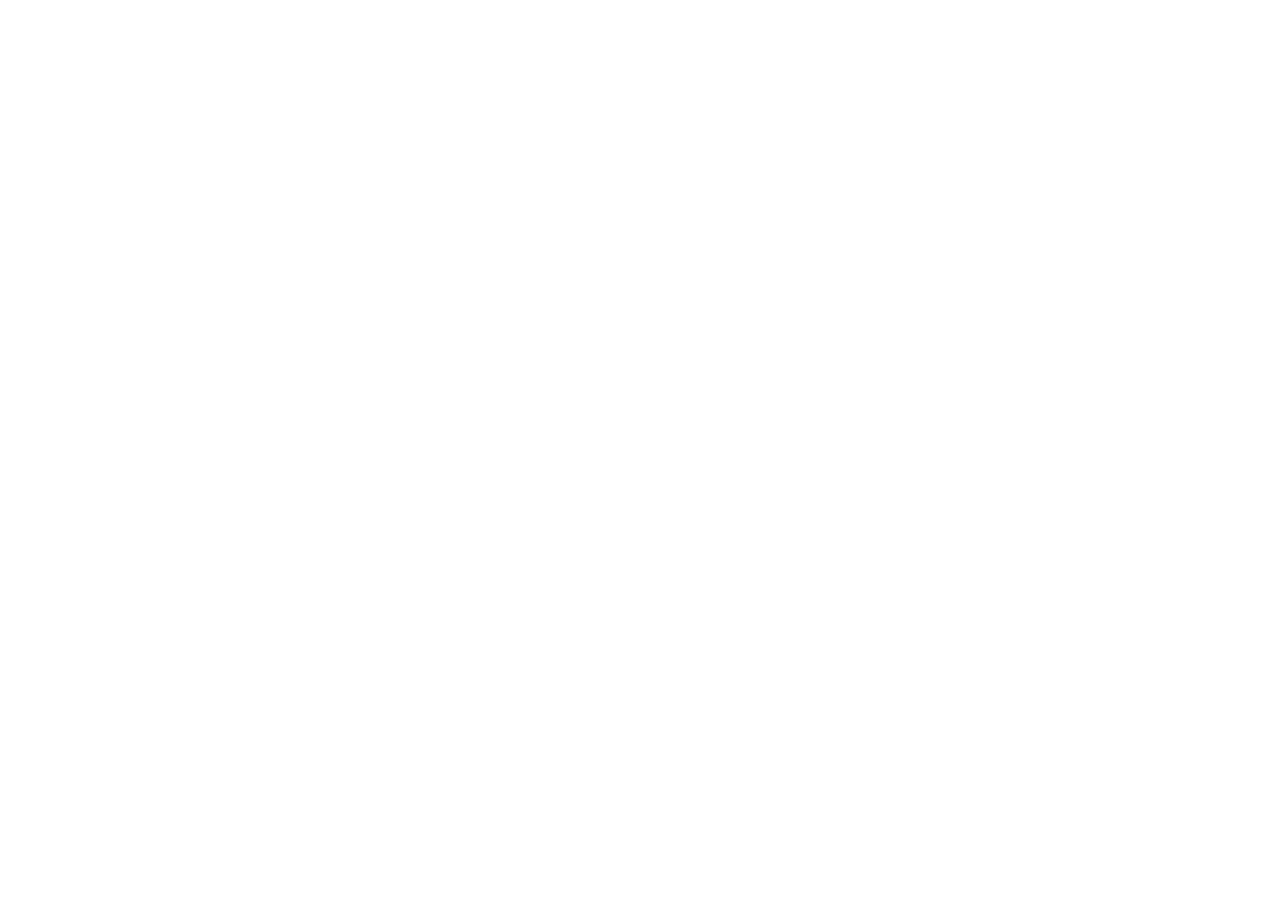
==== index-woman.html @ aa14f456 "[add]woman.html" ====
<!DOCTYPE html>
<html lang="ja">
<head>
  <meta charset="UTF-8">
  <meta name="viewport" content="width=device-width, initial-scale=1.0">
  <title>佐々木様LP</title>
    <link rel="stylesheet" type="text/css" href="css/reset.css">
    <!-- <link rel="stylesheet" type="text/css" href="css/anime.css"> -->
  <link rel="stylesheet" href="./assets/css/reset.css">
  <link rel="stylesheet" href="./assets/css/style.css">
</head>
<body id="protected-content" style="display: none;">

  <header></header>


  <div id="wrap">
    <div class="pagetop">
      <div class="side formBtn btn_float ">
        <a href="https://lp.starlight-fitness.jp/clp/sv5-ig-prof-lead-v1-line-thanks/" target="_blank">
          <!-- クリックした先のURL!-->
          <img class="lazyload -pc" src="./assets/img/PC/banner.png" alt>
          <img class="lazyload -sp" src="./assets/img/SP/banner.png" alt>
        </a>
      </div>
    </div>



    <!--FVここから-->
    <!-- <section id="section-sp01">
      <div class="container">
        <picture>
          <source srcset="./assets/img/PC/FV01.jpg" media="(max-width:600px)">
          <img src="./assets/img/PC/FV01.jpg" alt loading="lazy">
        </picture>
      </div>
    </section> -->
    <section id="section-01">
      <div class="container">
        <picture>
          <source srcset="./assets/img/SP/1FV-woman.jpg" media="(max-width:600px)">
          <img src="./assets/img/PC/1FV-woman.jpg" alt loading="lazy">
        </picture>
        <div class="section-01 btn_area">
          <a href="https://lp.starlight-fitness.jp/clp/sv5-ig-prof-lead-v1-line-thanks/" target="blank">
            <img src="./assets/img/PC/btn01.png" alt>
          </a>
        </div>
      </div>
    </section>
    <section id="section-02"><!--背景画像を指定02-->
      <div class="container">
        <picture>
          <source srcset="./assets/img/SP/sec02.jpg" media="(max-width:600px)">
          <img src="./assets/img/PC/sec02.jpg" alt loading="lazy">
        </picture>
        <div class="video_area">
          <div style="padding:60% 0 0 0;position:relative;"><iframe src="https://player.vimeo.com/video/820340994?h=510c86d027&amp;badge=0&amp;autopause=0&amp;player_id=0&amp;app_id=58479"  allow="autoplay; fullscreen; picture-in-picture; clipboard-write" style="position:absolute;top:0;left:0;width:100%;height:100%;" title="LP用の動画"></iframe></div>

        </div>

      </div>
    </section>
    <section id="section-cta"><!--背景画像を指定03-->
      <div class="container">
        <picture>
          <source srcset="./assets/img/SP/cta.jpg" media="(max-width:600px)" >
          <img src="./assets/img/PC/cta.jpg" alt loading="lazy">
        </picture>
        <div class="btn_area">
          <a href="https://lp.starlight-fitness.jp/clp/sv5-ig-prof-lead-v1-line-thanks/" target="blank">
            <img src="./assets/img/PC/btn01.png" alt>
          </a>
        </div>
      </div>
    </section>
    <section id="section-03"><!--背景画像を指定03-->
      <div class="container">
        <picture>
          <source srcset="./assets/img/SP/sec03.jpg" media="(max-width:600px)" >
          <img src="./assets/img/PC/sec03.jpg" alt loading="lazy">
        </picture>
      </div>
    </section>
    <section id="section-04"><!--背景画像を指定04-->
      <div class="container">
        <picture>
          <source srcset="./assets/img/SP/sec04.jpg" media="(max-width:600px)" >
          <img src="./assets/img/PC/sec04.jpg" alt loading="lazy">
        </picture>
      </div>
    </section>
    <section id="section-05"><!--背景画像を指定05-->
      <div class="container">
        <picture>
          <source srcset="./assets/img/SP/sec05.jpg" media="(max-width:600px)" >
          <img src="./assets/img/PC/sec05.jpg" alt loading="lazy">
        </picture>
      </div>
    </section>
    <section id="section-06"><!--背景画像を指定06-->
      <div class="container">
        <picture>
          <source srcset="./assets/img/SP/sec06.jpg" media="(max-width:600px)" >
          <img src="./assets/img/PC/sec06.jpg" alt loading="lazy">
        </picture>
        <!-- <div class="btn_area">
          <a href="https://lp.starlight-fitness.jp/clp/sv5-ig-prof-lead-v1-line-thanks/" target="blank">
            <img src="./assets/img/PC/btn02.png" alt>
          </a>
        </div> -->
      </div>
    </section>
    <section id="section-07"><!--背景画像を指定07-->
      <div class="container">
        <picture>
          <source srcset="./assets/img/SP/sec07.jpg" media="(max-width:600px)" >
          <img src="./assets/img/PC/sec07.jpg" alt loading="lazy">
        </picture>
      </div>
    </section>
    <section id="section-08"><!--背景画像を指定08-->
      <div class="container">
        <picture>
          <source srcset="./assets/img/SP/sec08.jpg" media="(max-width:600px)" >
          <img src="./assets/img/PC/sec08.jpg" alt loading="lazy">
        </picture>
      </div>
    </section>
    <section id="section-09"><!--背景画像を指定06-->
      <div class="container">
        <picture>
          <source srcset="./assets/img/SP/sec09.jpg" media="(max-width:600px)" >
          <img src="./assets/img/PC/sec09.jpg" alt loading="lazy">
        </picture>
      </div>
    </section>
    <section id="section-10"><!--背景画像を指定07-->
      <div class="container">
        <picture>
          <source srcset="./assets/img/SP/sec10.jpg" media="(max-width:600px)" >
          <img src="./assets/img/PC/sec10.jpg" alt loading="lazy">
        </picture>
      </div>
    </section>
    <section id="section-11"><!--背景画像を指定08-->
      <div class="container">
        <picture>
          <source srcset="./assets/img/SP/sec11.jpg" media="(max-width:600px)" >
          <img src="./assets/img/PC/sec11.jpg" alt loading="lazy">
        </picture>
        <div class="section-11 btn_area">
          <a href="https://lp.starlight-fitness.jp/clp/sv5-ig-prof-lead-v1-line-thanks/" target="blank">
            <img src="./assets/img/PC/btn02.png" alt>
          </a>
        </div>
      </div>
    </section>
    <section id="section-12"><!--背景画像を指定09-->
      <div class="container">
        <picture>
          <source srcset="./assets/img/SP/sec12.jpg" media="(max-width:600px)" >
          <img src="./assets/img/PC/sec12.jpg" alt loading="lazy">
        </picture>
      </div>
    </section>
    <section id="section-13"><!--背景画像を指定09-->
      <div class="container">
        <picture>
          <source srcset="./assets/img/SP/sec13.jpg" media="(max-width:600px)" >
          <img src="./assets/img/PC/sec13.jpg" alt loading="lazy">
        </picture>
      </div>
    </section>
    <section id="section-14"><!--背景画像を指定09-->
      <div class="container">
        <picture>
          <source srcset="./assets/img/SP/sec14.jpg" media="(max-width:600px)" >
          <img src="./assets/img/PC/sec14.jpg" alt loading="lazy">
        </picture>
        <div class="btn_area">
          <a href="https://lp.starlight-fitness.jp/clp/sv5-ig-prof-lead-v1-line-thanks/" target="blank">
            <img src="./assets/img/PC/btn02.png" alt>
          </a>
        </div>
      </div>
    </section>


  </div>

<div id="footer">
  <a href="https://lp.starlight-fitness.jp/clp/privacy/">プライバシーポリシー</a>
  <a href="https://lp.starlight-fitness.jp/clp/tokusho/">特商法取引に関する表記</a><br>
  &copy;2024 STARLIGHT FITNESS, All Rights Reserved.
</div>

  <script src="https://code.jquery.com/jquery-3.4.1.min.js" integrity="sha256-CSXorXvZcTkaix6Yvo6HppcZGetbYMGWSFlBw8HfCJo=" crossorigin="anonymous"></script>
    <script>
      function authenticate() {
        var username = prompt("Enter username:");
        var password = prompt("Enter password:");

        // ベーシックなユーザー名とパスワードのチェック
        if (username === 'demo' && password === 'demo') {
          document.getElementById('protected-content').style.display = 'block';
        } else {
          alert('Incorrect username or password');
          window.location.reload();
        }
      }

      window.onload = function () {
        authenticate();
      };
    </script>
  <script src="https://player.vimeo.com/api/player.js"></script>
  <script src="./assets/js/style.js"></script>
</body>
</html>
---- assets/css/style.css ----
@charset "UTF-8";
/* ---------------------------------------------------
 * base
/* ---------------------------------------------------*/
html {
  font-size: 62.5%;
  /*適宜変更お願いします*/
  width: 100%;
  -webkit-box-sizing: border-box;
  box-sizing: border-box;
}

body {
  text-align: center;
  font-size: 10px;
  font-family: "Noto Sans JP", YuGothic, "Yu Gothic", "ヒラギノ角ゴシック", "Hiragino Sans", sans-serif;
  color: #000000;
  width: 100%;
  background-color: #fff;
  font-weight: 400;
  /*適宜変更お願いします*/
  -webkit-font-feature-settings: "palt" 1;
          font-feature-settings: "palt" 1;
  /*自動カーニング*/
}

img {
  max-width: 100%;
  height: auto;
}

a {
  color: #fff;
}

a:hover {
  /*opacity: 0.8;*/
  text-decoration: none;
}

p {
  text-align: justify;
  hanging-punctuation: allow-end;
  /*文字のぶら下げ*/
}

section {
  margin-top: -5px;
}

#section-01 {
  margin-top: 0;
}

#footer {
  text-align: center;
  font-size: 1.5em;
  padding: 20px;
  padding-bottom: 1em;
  margin-bottom: 0px;
  background-color: #696155;
  color: #ffffff;
  margin-top: -5px;
  height: 100px;
}

#footer a {
  color: #ffffff;
  margin-bottom: 14px;
  display: inline-block;
}
#footer a:first-child {
  margin-right: 66px;
}

/* ---------------------------------------------------
 * common（PC　min-width: 1023px）
/* ---------------------------------------------------*/
.wrap {
  width: 2000px;
  max-width: 100%;
}

.container {
  position: relative;
  max-width: 1100px;
  margin-left: auto;
  margin-right: auto;
}

/*背景画像を指定*/
section#section-01 {
  background: url(../img_pc/section_1.webp) no-repeat top center;
  height: px;
}

section#section-02 {
  background: url(../img_pc/section_2.webp) no-repeat top center;
}

section#section-03 {
  background: url(../img_pc/section_3.webp) no-repeat top center;
  height: px;
}

section#section-04 {
  background: url(../img_pc/section_4.webp) no-repeat top center;
  height: px;
}

section#section-05 {
  background: url(../img_pc/section_5.webp) no-repeat top center;
  height: px;
}

section#section-06 {
  background: url(../img_pc/section_6.webp) no-repeat top center;
  height: px;
}

section#section-07 {
  background: url(../img_pc/section_7.webp) no-repeat top center;
  height: px;
}

section#section-08 {
  background: url(../img_pc/section_8.webp) no-repeat top center;
  height: px;
}

section#section-09 {
  background: url(../img_pc/section_9.webp) no-repeat top center;
  height: px;
}

section#section-10 {
  background: url(../img_pc/section_10.webp) no-repeat top center;
  height: px;
}

/*背景画像を指定*/
section#section-11 {
  background: url(../img_pc/section_11.webp) no-repeat top center;
  height: px;
}

section#section-12 {
  background: url(../img_pc/section_12.webp) no-repeat top center;
  height: px;
}

section#section-13 {
  background: url(../img_pc/section_13.webp) no-repeat top center;
  height: px;
}

section#section-14 {
  background: url(../img_pc/section_14.webp) no-repeat top center;
  height: px;
}

section#section-15 {
  background: url(../img_pc/section_15.webp) no-repeat top center;
  height: px;
}

section#section-16 {
  background: url(../img_pc/section_16.webp) no-repeat top center;
  height: px;
}

section#section-17 {
  background: url(../img_pc/section_17.webp) no-repeat top center;
  height: px;
}

section#section-18 {
  background: url(../img_pc/section_18.webp) no-repeat top center;
  height: px;
}

section#section-19 {
  background: url(../img_pc/section_19.webp) no-repeat top center;
  height: px;
}

section#section-20 {
  background: url(../img_pc/section_20.webp) no-repeat top center;
  height: px;
}

/*背景画像を指定*/
section#section-21 {
  background: url(../img_pc/section_21.webp) no-repeat top center;
  height: px;
}

section#section-22 {
  background: url(../img_pc/section_22.webp) no-repeat top center;
  height: px;
}

section#section-23 {
  background: url(../img_pc/section_23.webp) no-repeat top center;
  height: px;
}

section#section-24 {
  background: url(../img_pc/section_24.webp) no-repeat top center;
  height: px;
}

section#section-25 {
  background: url(../img_pc/section_25.webp) no-repeat top center;
  height: px;
}

section#section-26 {
  background: url(../img_pc/section_26.webp) no-repeat top center;
  height: px;
}

section#section-27 {
  background: url(../img_pc/section_27.webp) no-repeat top center;
  height: px;
}

section#section-28 {
  background: url(../img_pc/section_28.webp) no-repeat top center;
  height: px;
}

section#section-29 {
  background: url(../img_pc/section_29.webp) no-repeat top center;
  height: px;
}

/*背景画像を指定*/
section#section-30 {
  background: url(../img_pc/section_30.webp) no-repeat top center;
  height: px;
}

/*背景画像を指定*/
section#section-31 {
  background: url(../img_pc/section_31.webp) no-repeat top center;
  height: px;
}

section#section-32 {
  background: url(../img_pc/section_32.webp) no-repeat top center;
  height: px;
}

section#section-33_1 {
  background: url(../img_pc/section_33_1.webp) no-repeat top center;
  height: px;
}

section#section-33_2 {
  background: url(../img_pc/section_33_2.webp) no-repeat top center;
  height: px;
}

section#section-33_3 {
  background: url(../img_pc/section_33_3.webp) no-repeat top center;
  height: px;
}

section#section-33_4 {
  background: url(../img_pc/section_33_4.webp) no-repeat top center;
  height: px;
}

section#section-34 {
  background: url(../img_pc/section_34.webp) no-repeat top center;
  height: px;
}

section#section-35 {
  background: url(../img_pc/section_35.webp) no-repeat top center;
  height: px;
}

section#section-36 {
  background: url(../img_pc/section_36.webp) no-repeat top center;
  height: px;
}

section#section-37 {
  background: url(../img_pc/section_37.webp) no-repeat top center;
  height: px;
}

section#section-38 {
  background: url(../img_pc/section_38.webp) no-repeat top center;
  height: px;
}

section#section-39 {
  background: url(../img_pc/section_39.webp) no-repeat top center;
  height: px;
}

section#section-40 {
  background: url(../img_pc/section_40.webp) no-repeat top center;
  height: px;
}

/*背景画像を指定*/
section#section-41_1 {
  background: url(../img_pc/section_41_1.webp) no-repeat top center;
  height: px;
}

section#section-41_2 {
  background: url(../img_pc/section_41_2.webp) no-repeat top center;
  height: px;
}

section#section-41_3 {
  background: url(../img_pc/section_41_3.webp) no-repeat top center;
  height: px;
}

section#section-41_4 {
  background: url(../img_pc/section_41_4.webp) no-repeat top center;
  height: px;
}

section#section-42 {
  background: url(../img_pc/section_42.webp) no-repeat top center;
  height: px;
}

section#section-43 {
  background: url(../img_pc/section_43.webp) no-repeat top center;
  height: px;
}

section#section-44 {
  background: url(../img_pc/section_44_1.webp) no-repeat top center;
  height: px;
}

section#section-45 {
  background: url(../img_pc/section_44_2.webp) no-repeat top center;
  height: px;
}

section#section-46 {
  background: url(../img_pc/section_44_3.webp) no-repeat top center;
  height: px;
}

section#section-47 {
  background: url(../img_pc/section_44_4.webp) no-repeat top center;
  height: px;
}

.-pc {
  display: block;
}

.-sp {
  display: none;
}

*,
*::before,
*::after {
  -webkit-box-sizing: inherit;
  box-sizing: inherit;
  /*親要素のbox-sizingを継承*/
}

.btn_area {
  position: absolute;
  z-index: 999;
  top: 50%;
  right: 0;
  left: 0;
  margin: auto;
  width: 36%;
  -webkit-animation: poyon 2s infinite;
  animation: poyon 2s infinite;
}

.section-01.btn_area {
  position: absolute;
  z-index: 999;
  top: 72%;
  right: 0;
  left: -26%;
  margin: auto;
  width: 39%;
  -webkit-animation: poyon 2s infinite;
  animation: poyon 2s infinite;
}

.section-11.btn_area {
  top: 54%;
}

@-webkit-keyframes poyon {
  0% {
    -webkit-transform: scale(1, 1) translate(0%, 0%);
            transform: scale(1, 1) translate(0%, 0%);
  }
  15% {
    -webkit-transform: scale(0.95, 0.95) translate(0%, 0%);
            transform: scale(0.95, 0.95) translate(0%, 0%);
  }
  30% {
    -webkit-transform: scale(1.05, 1.05) translate(0%, 0%);
            transform: scale(1.05, 1.05) translate(0%, 0%);
  }
  50% {
    -webkit-transform: scale(0.95, 0.95) translate(0%, 0%);
            transform: scale(0.95, 0.95) translate(0%, 0%);
  }
  70% {
    -webkit-transform: scale(1.05, 1.05) translate(0%, 0%);
            transform: scale(1.05, 1.05) translate(0%, 0%);
  }
  100% {
    -webkit-transform: scale(1, 1) translate(0%, 0%);
            transform: scale(1, 1) translate(0%, 0%);
  }
}

@keyframes poyon {
  0% {
    -webkit-transform: scale(1, 1) translate(0%, 0%);
            transform: scale(1, 1) translate(0%, 0%);
  }
  15% {
    -webkit-transform: scale(0.95, 0.95) translate(0%, 0%);
            transform: scale(0.95, 0.95) translate(0%, 0%);
  }
  30% {
    -webkit-transform: scale(1.05, 1.05) translate(0%, 0%);
            transform: scale(1.05, 1.05) translate(0%, 0%);
  }
  50% {
    -webkit-transform: scale(0.95, 0.95) translate(0%, 0%);
            transform: scale(0.95, 0.95) translate(0%, 0%);
  }
  70% {
    -webkit-transform: scale(1.05, 1.05) translate(0%, 0%);
            transform: scale(1.05, 1.05) translate(0%, 0%);
  }
  100% {
    -webkit-transform: scale(1, 1) translate(0%, 0%);
            transform: scale(1, 1) translate(0%, 0%);
  }
}
.btn_float {
  position: fixed;
  z-index: 999;
  width: 25vw;
  bottom: 2%;
  right: 2%;
}

iframe {
  width: 100%;
  height: 100%;
}

.video_area {
  position: absolute;
  z-index: 999;
  top: 26.5%;
  right: 0px;
  left: 0px;
  margin: auto;
  width: 54.5%;
  height: auto;
}

/*追従cta*/
.btn_float {
  position: fixed;
  z-index: 999;
  width: 25%;
  bottom: 20px;
  right: 0%;
  left: 73%;
}

.side {
  position: fixed;
  right: 0;
  bottom: 2%;
  z-index: 9999999;
}

.side a img:hover {
  opacity: 1;
}

.pagetop {
  opacity: 0;
  -webkit-transition: opacity 0.5s ease-in-out;
  transition: opacity 0.5s ease-in-out;
}

.pagetop.show {
  opacity: 1;
}

/*-----------------タブレットサイズ-----------------------
@media (min-width: 600px) and (max-width: 1023px) {
    body {
        font-size: 3.2rem;
    }
    .-pc {
        display: none;
    }
    .-sp {
        display: block;
    }
    .wrap {
        max-width: 100%;
        width: 100%;
    }
}
----------------------------------------*/
/*-----------------スマホサイズ-----------------------*/
@media screen and (max-width: 600px) {
  .-pc {
    display: none;
  }
  .-sp {
    display: block;
  }
  .wrap {
    max-width: 100%;
    width: 100%;
  }
  #footer {
    text-align: center;
    font-size: 14px;
    margin-bottom: 0px;
    margin-top: -12px;
    height: 78px;
  }
  #footer a {
    color: #ffffff;
    margin-bottom: 10px;
    display: inline-block;
  }
  #footer a:first-child {
    margin-right: 32px;
  }
  .btn_area {
    position: absolute;
    z-index: 999;
    top: 50%;
    right: 0;
    left: 0;
    margin: auto;
    width: 84%;
    -webkit-animation: poyon 2s infinite;
            animation: poyon 2s infinite;
  }
  /*追従cta*/
  .btn_float {
    position: fixed;
    z-index: 999;
    width: 90%;
    bottom: 0;
    right: 0%;
    left: 5.5%;
  }
  .side {
    position: fixed;
    right: 0;
    bottom: 0;
    z-index: 9999999;
  }
  .side a img:hover {
    opacity: 1;
  }
  /*動画*/
  iframe {
    width: 100%;
    height: 100%;
  }
  .video_area {
    position: absolute;
    z-index: 999;
    top: 23%;
    right: 0;
    left: 0px;
    margin: auto;
    width: 90%;
    height: auto;
  }
  .section-01.btn_area {
    top: 75%;
    left: 0%;
    width: 90%;
  }
  section#section-02 {
    margin-top: 30px;
  }
  section#section-01,
  section#section-02,
  section#section-03,
  section#section-04,
  section#section-05,
  section#section-06,
  section#section-07,
  section#section-08,
  section#section-09,
  section#section-10,
  section#section-11,
  section#section-12,
  section#section-13,
  section#section-14,
  section#section-15,
  section#section-16,
  section#section-17,
  section#section-18,
  section#section-19,
  section#section-20,
  section#section-21,
  section#section-22,
  section#section-23,
  section#section-24,
  section#section-25,
  section#section-26,
  section#section-27,
  section#section-28,
  section#section-29,
  section#section-30,
  section#section-31,
  section#section-32,
  section#section-33_1,
  section#section-33_2,
  section#section-33_3,
  section#section-33_4,
  section#section-34,
  section#section-35,
  section#section-36,
  section#section-37,
  section#section-38,
  section#section-39,
  section#section-40,
  section#section-41_1,
  section#section-41_2,
  section#section-41_3,
  section#section-41_4,
  section#section-42,
  section#section-43,
  section#section-44_1,
  section#section-44_2,
  section#section-44_3,
  section#section-44_4 {
    background: none !important;
  }
  section {
    margin-top: -5px;
  }
}
/*----------------------------------------*/
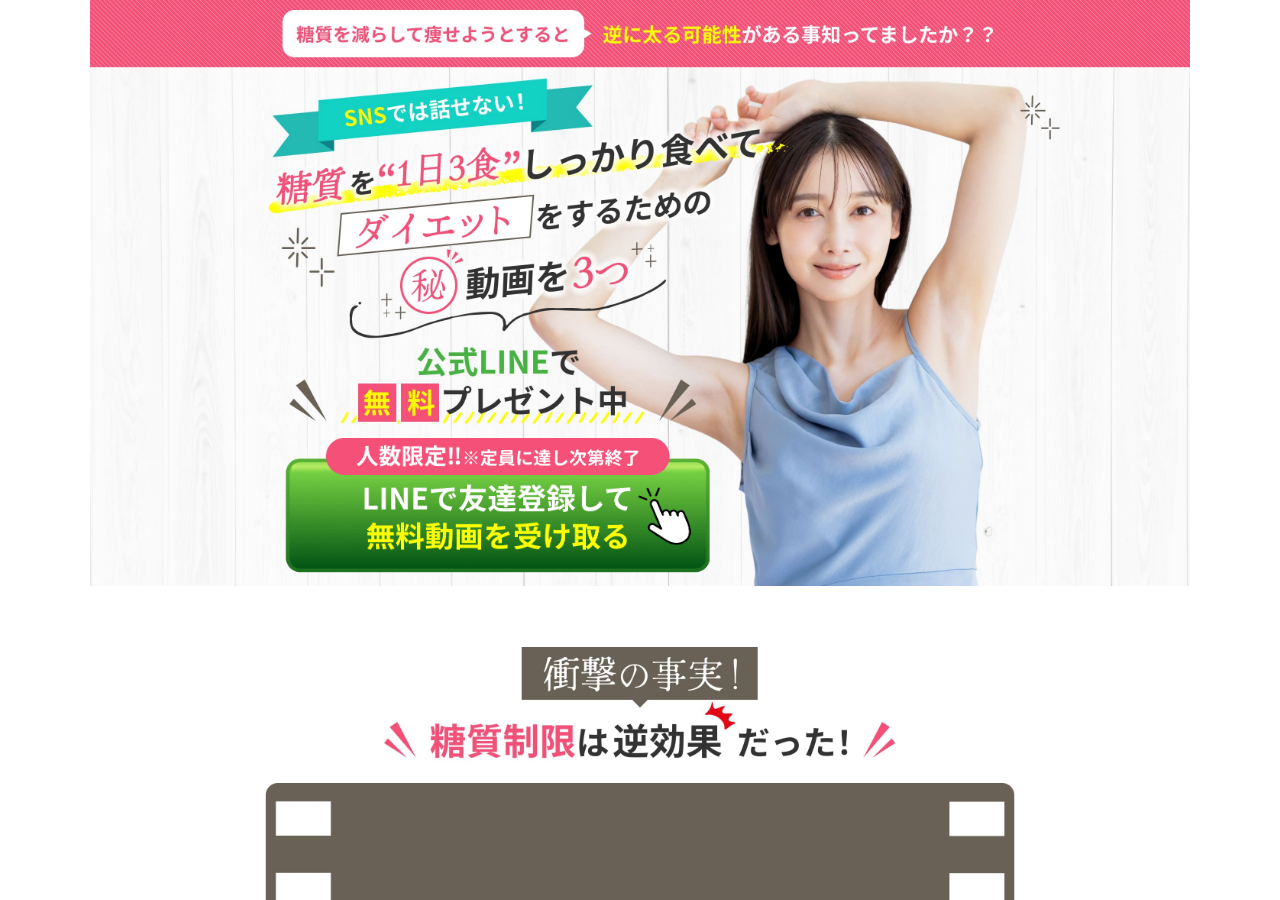
==== commit 7e411095: "[add]注意文　追加" ====
--- a/index-woman.html
+++ b/index-woman.html
@@ -3,13 +3,15 @@
 <head>
   <meta charset="UTF-8">
   <meta name="viewport" content="width=device-width, initial-scale=1.0">
-  <title>佐々木様LP</title>
-    <link rel="stylesheet" type="text/css" href="css/reset.css">
-    <!-- <link rel="stylesheet" type="text/css" href="css/anime.css"> -->
+  <title>高木様LP</title>
+  <link rel="stylesheet" type="text/css" href="css/reset.css">
+  <!-- <link rel="stylesheet" type="text/css" href="css/anime.css"> -->
   <link rel="stylesheet" href="./assets/css/reset.css">
   <link rel="stylesheet" href="./assets/css/style.css">
 </head>
-<body id="protected-content" style="display: none;">
+
+<body id="protected-content">
+  <!-- <body id="protected-content" style="display: none;"> -->
 
   <header></header>
 
@@ -56,7 +58,8 @@
           <img src="./assets/img/PC/sec02.jpg" alt loading="lazy">
         </picture>
         <div class="video_area">
-          <div style="padding:60% 0 0 0;position:relative;"><iframe src="https://player.vimeo.com/video/820340994?h=510c86d027&amp;badge=0&amp;autopause=0&amp;player_id=0&amp;app_id=58479"  allow="autoplay; fullscreen; picture-in-picture; clipboard-write" style="position:absolute;top:0;left:0;width:100%;height:100%;" title="LP用の動画"></iframe></div>
+          <div style="padding:60% 0 0 0;position:relative;"><iframe src="https://player.vimeo.com/video/1004505816?h=3f5a6e36df&amp;badge=0&amp;autopause=0&amp;player_id=0&amp;app_id=58479" frameborder="0" allow="autoplay; fullscreen; picture-in-picture; clipboard-write" style="position:absolute;top:0;left:0;width:100%;height:100%;" title="LINE1日目 - LP用サンプル動画(2分)"></iframe></div>
+
 
         </div>
 
@@ -65,7 +68,7 @@
     <section id="section-cta"><!--背景画像を指定03-->
       <div class="container">
         <picture>
-          <source srcset="./assets/img/SP/cta.jpg" media="(max-width:600px)" >
+          <source srcset="./assets/img/SP/cta.jpg" media="(max-width:600px)">
           <img src="./assets/img/PC/cta.jpg" alt loading="lazy">
         </picture>
         <div class="btn_area">
@@ -78,7 +81,7 @@
     <section id="section-03"><!--背景画像を指定03-->
       <div class="container">
         <picture>
-          <source srcset="./assets/img/SP/sec03.jpg" media="(max-width:600px)" >
+          <source srcset="./assets/img/SP/sec03.jpg" media="(max-width:600px)">
           <img src="./assets/img/PC/sec03.jpg" alt loading="lazy">
         </picture>
       </div>
@@ -86,7 +89,7 @@
     <section id="section-04"><!--背景画像を指定04-->
       <div class="container">
         <picture>
-          <source srcset="./assets/img/SP/sec04.jpg" media="(max-width:600px)" >
+          <source srcset="./assets/img/SP/sec04.jpg" media="(max-width:600px)">
           <img src="./assets/img/PC/sec04.jpg" alt loading="lazy">
         </picture>
       </div>
@@ -94,17 +97,19 @@
     <section id="section-05"><!--背景画像を指定05-->
       <div class="container">
         <picture>
-          <source srcset="./assets/img/SP/sec05.jpg" media="(max-width:600px)" >
+          <source srcset="./assets/img/SP/sec05.jpg" media="(max-width:600px)">
           <img src="./assets/img/PC/sec05.jpg" alt loading="lazy">
         </picture>
+        <p class="caution">※必ずしも全員がそのような結果になるとは限りません</p>
       </div>
     </section>
     <section id="section-06"><!--背景画像を指定06-->
       <div class="container">
         <picture>
-          <source srcset="./assets/img/SP/sec06.jpg" media="(max-width:600px)" >
+          <source srcset="./assets/img/SP/sec06.jpg" media="(max-width:600px)">
           <img src="./assets/img/PC/sec06.jpg" alt loading="lazy">
         </picture>
+        <p class="caution">※必ずしも全員がそのような結果になるとは限りません</p>
         <!-- <div class="btn_area">
           <a href="https://lp.starlight-fitness.jp/clp/sv5-ig-prof-lead-v1-line-thanks/" target="blank">
             <img src="./assets/img/PC/btn02.png" alt>
@@ -115,23 +120,25 @@
     <section id="section-07"><!--背景画像を指定07-->
       <div class="container">
         <picture>
-          <source srcset="./assets/img/SP/sec07.jpg" media="(max-width:600px)" >
+          <source srcset="./assets/img/SP/sec07.jpg" media="(max-width:600px)">
           <img src="./assets/img/PC/sec07.jpg" alt loading="lazy">
         </picture>
+        <p class="caution">※必ずしも全員がそのような結果になるとは限りません</p>
       </div>
     </section>
     <section id="section-08"><!--背景画像を指定08-->
       <div class="container">
         <picture>
-          <source srcset="./assets/img/SP/sec08.jpg" media="(max-width:600px)" >
+          <source srcset="./assets/img/SP/sec08.jpg" media="(max-width:600px)">
           <img src="./assets/img/PC/sec08.jpg" alt loading="lazy">
         </picture>
+        <p class="caution">※必ずしも全員がそのような<br class="-sp">結果になるとは限りません</p>
       </div>
     </section>
     <section id="section-09"><!--背景画像を指定06-->
       <div class="container">
         <picture>
-          <source srcset="./assets/img/SP/sec09.jpg" media="(max-width:600px)" >
+          <source srcset="./assets/img/SP/sec09.jpg" media="(max-width:600px)">
           <img src="./assets/img/PC/sec09.jpg" alt loading="lazy">
         </picture>
       </div>
@@ -139,7 +146,7 @@
     <section id="section-10"><!--背景画像を指定07-->
       <div class="container">
         <picture>
-          <source srcset="./assets/img/SP/sec10.jpg" media="(max-width:600px)" >
+          <source srcset="./assets/img/SP/sec10.jpg" media="(max-width:600px)">
           <img src="./assets/img/PC/sec10.jpg" alt loading="lazy">
         </picture>
       </div>
@@ -147,7 +154,7 @@
     <section id="section-11"><!--背景画像を指定08-->
       <div class="container">
         <picture>
-          <source srcset="./assets/img/SP/sec11.jpg" media="(max-width:600px)" >
+          <source srcset="./assets/img/SP/sec11.jpg" media="(max-width:600px)">
           <img src="./assets/img/PC/sec11.jpg" alt loading="lazy">
         </picture>
         <div class="section-11 btn_area">
@@ -160,7 +167,7 @@
     <section id="section-12"><!--背景画像を指定09-->
       <div class="container">
         <picture>
-          <source srcset="./assets/img/SP/sec12.jpg" media="(max-width:600px)" >
+          <source srcset="./assets/img/SP/sec12.jpg" media="(max-width:600px)">
           <img src="./assets/img/PC/sec12.jpg" alt loading="lazy">
         </picture>
       </div>
@@ -168,7 +175,7 @@
     <section id="section-13"><!--背景画像を指定09-->
       <div class="container">
         <picture>
-          <source srcset="./assets/img/SP/sec13.jpg" media="(max-width:600px)" >
+          <source srcset="./assets/img/SP/sec13.jpg" media="(max-width:600px)">
           <img src="./assets/img/PC/sec13.jpg" alt loading="lazy">
         </picture>
       </div>
@@ -176,7 +183,7 @@
     <section id="section-14"><!--背景画像を指定09-->
       <div class="container">
         <picture>
-          <source srcset="./assets/img/SP/sec14.jpg" media="(max-width:600px)" >
+          <source srcset="./assets/img/SP/sec14.jpg" media="(max-width:600px)">
           <img src="./assets/img/PC/sec14.jpg" alt loading="lazy">
         </picture>
         <div class="btn_area">
@@ -190,31 +197,31 @@
 
   </div>
 
-<div id="footer">
-  <a href="https://lp.starlight-fitness.jp/clp/privacy/">プライバシーポリシー</a>
-  <a href="https://lp.starlight-fitness.jp/clp/tokusho/">特商法取引に関する表記</a><br>
-  &copy;2024 STARLIGHT FITNESS, All Rights Reserved.
-</div>
+  <div id="footer">
+    <a href="https://lp.starlight-fitness.jp/clp/privacy/">プライバシーポリシー</a>
+    <a href="https://lp.starlight-fitness.jp/clp/tokusho/">特商法取引に関する表記</a><br>
+    &copy;2024 STARLIGHT FITNESS, All Rights Reserved.
+  </div>
 
   <script src="https://code.jquery.com/jquery-3.4.1.min.js" integrity="sha256-CSXorXvZcTkaix6Yvo6HppcZGetbYMGWSFlBw8HfCJo=" crossorigin="anonymous"></script>
-    <script>
-      function authenticate() {
-        var username = prompt("Enter username:");
-        var password = prompt("Enter password:");
-
-        // ベーシックなユーザー名とパスワードのチェック
-        if (username === 'demo' && password === 'demo') {
-          document.getElementById('protected-content').style.display = 'block';
-        } else {
-          alert('Incorrect username or password');
-          window.location.reload();
-        }
+  <script>
+    function authenticate() {
+      var username = prompt("Enter username:");
+      var password = prompt("Enter password:");
+
+      // ベーシックなユーザー名とパスワードのチェック
+      if (username === 'demo' && password === 'demo') {
+        document.getElementById('protected-content').style.display = 'block';
+      } else {
+        alert('Incorrect username or password');
+        window.location.reload();
       }
-
-      window.onload = function () {
-        authenticate();
-      };
-    </script>
+    }
+
+    window.onload = function () {
+      authenticate();
+    };
+  </script>
   <script src="https://player.vimeo.com/api/player.js"></script>
   <script src="./assets/js/style.js"></script>
 </body>
--- a/assets/css/style.css
+++ b/assets/css/style.css
@@ -389,7 +389,7 @@
 .section-01.btn_area {
   position: absolute;
   z-index: 999;
-  top: 72%;
+  top: 74%;
   right: 0;
   left: -26%;
   margin: auto;
@@ -504,10 +504,30 @@
   opacity: 0;
   -webkit-transition: opacity 0.5s ease-in-out;
   transition: opacity 0.5s ease-in-out;
+  position: fixed;
+  z-index: 999999;
 }
 
 .pagetop.show {
   opacity: 1;
+  position: fixed;
+  z-index: 999999;
+}
+
+.caution {
+  text-align: right;
+  position: absolute;
+  right: 23%;
+  bottom: 5%;
+  font-size: 8px;
+}
+
+#section-06 .caution {
+  bottom: 3%;
+}
+
+#section-05 .caution {
+  bottom: 2.5%;
 }
 
 /*-----------------タブレットサイズ-----------------------
@@ -664,5 +684,24 @@
   section {
     margin-top: -5px;
   }
+  .caution {
+    text-align: right;
+    position: absolute;
+    right: 5%;
+    bottom: 5%;
+    font-size: 10px;
+  }
+  #section-08 .caution {
+    bottom: 3.5%;
+  }
+  #section-07 .caution {
+    bottom: 3%;
+  }
+  #section-06 .caution {
+    bottom: 2%;
+  }
+  #section-05 .caution {
+    bottom: 1.5%;
+  }
 }
 /*----------------------------------------*/